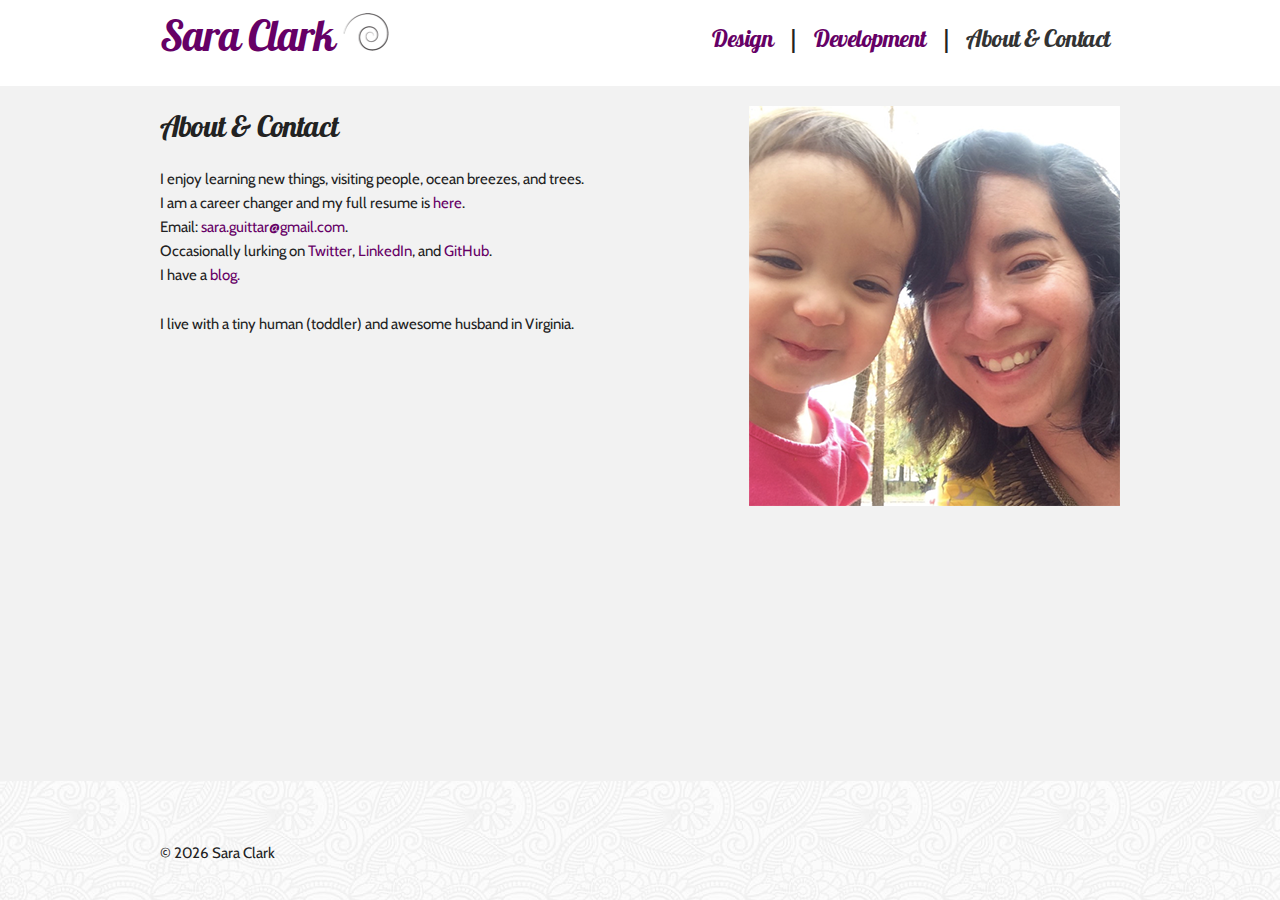
==== about-contact.html @ 99d881f7 "first commit" ====
<html>
<head>
	<title>Sara Clark, doer of things</title>
	<link rel="stylesheet" type="text/css" href="assets/css/global.css"/>
	<link rel="stylesheet" type="text/css" href="assets/css/skeleton.css"/>
	<link rel="icon" type="image" href="assets/css/images/spiral.ico"/>
</head>
<body>
<!--Header-->
<div class="wrapper">
	<div class="header">
		<div class="container">
			<div class="row">
				<div class="four columns">
					<h2><a href="index.html">Sara Clark</a> <img src="assets/css/images/spiral-smaller.png" id="logo" /></h2>
				</div><!--/4-->
				<div class="eight columns">
					<ul id="nav">
						<li><h5><a href="">Design</a></h5></li>
						<li><h5> | </h5></li> 
						<li><h5><a href="">Development</a></h5></li>
						<li><h5> | </h5></li>
						<li><h5><a href="about-contact.html" class="active">About & Contact</a></h5></li>
					</ul>
				</div><!--/8-->
			</div><!--/row-->
		</div><!--/container-->
	</div><!--/header-->
	<div class="container">
		<div class="row">
			<div class="one-half column about">
				<h4>About & Contact</h4>
				<p>I enjoy learning new things, visiting people, ocean breezes, and trees.<br>I am a career changer and my full resume is <a href="">here</a>. <br>Email: <a href="mailto:sara.guittar@gmail.com">sara.guittar@gmail.com</a>. <br>Occasionally lurking on <a href="https://twitter.com/Sara_G_Clark">Twitter</a>, <a href="https://www.linkedin.com/in/saragclark">LinkedIn</a>, and <a href="https://github.com/saraguittarclark/">GitHub</a>. <br>I have a <a href="http://www.saraguittarclark.github.io"> blog.</a></p>
				<p>I live with a tiny human (toddler) and awesome husband in Virginia.</p>	
			</div><!--/6-->
			<div class="one-half column about">
				<img src="assets/css/images/selfie.png"/>
			</div><!--/6-->
		</div><!--/row-->
	</div><!--/hero-->
<!--/Header-->
<!--main-->


<!--/main-->
<!--Footer-->
	<div class="footer">
		<div class="container">
			<div class="twelve columns">
			    <p>&copy; 
			        <script language="Javascript">
			// Perpetual Copyright Date so that it never has to be updated ever AGAIN!
			        var mydate=new Date();
			        var year=mydate.getYear();
			        if (year < 1000) year+=1900;
			        document.write(year +' Sara Clark')
			        </script></p>
		    </div><!--/12-->
		</div><!--/container-->
	</div><!--/footer-->
</div><!--/wrapper-->
<!--/Footer-->
<!--Scripts-->
<script src="https://ajax.googleapis.com/ajax/libs/jquery/2.1.3/jquery.min.js"></script>
<!--/scripts-->
</body>
</html>
---- assets/css/global.css ----
/* Import partial files */
/* Site Variables COLORS */
/* Typography */
@import url(https://fonts.googleapis.com/css?family=Lobster|Cabin);
h1, h2, h3, h4, h5, h6 {
  font-family: "Lobster", serif; }

p {
  font-family: "Cabin", sans-serif; }

a {
  color: #660066;
  text-decoration: none; }

a:hover {
  color: #330033; }

.active {
  color: #333333; }

li {
  display: inline-block;
  list-style-type: none;
  padding-right: 10px; }

#nav {
  margin-bottom: 0;
  padding-top: 10px;
  float: right; }

/* Structure - WHAT PIECES DO and their QUERIES*/
html {
  background-color: #F2F2F2; }

body {
  margin: 0; }

.about {
  margin-top: 20px; }
  @media (min-width: 400px) {
    .about img {
      float: none; } }
  @media (min-width: 550px) {
    .about img {
      float: right;
      height: 250px; } }
  @media (min-width: 830px) {
    .about img {
      float: right;
      height: 400px; } }

.hero {
  margin-top: 20px; }

.header {
  background-color: #FFFFFF;
  padding-top: 10px; }

.box {
  background-color: #FFFFFF;
  border-radius: 5px;
  height: 200px;
  width: 200px;
  float: left;
  margin-top: 10px;
  margin-left: 10px; }
  .box h4 {
    padding-top: 75px;
    text-align: center; }
  @media (min-width: 1024px) {
    .box {
      height: 250px;
      width: 250px;
      margin-left: 15px; } }
  @media (max-width: 550px) {
    .box {
      margin-left: 60px; } }

.footer {
  background: url("images/background.png");
  position: absolute;
  right: 0;
  bottom: 0;
  left: 0;
  padding: 1rem; }
  .footer p {
    margin-top: 50px;
    margin-right: 30px; }
  @media (max-width: 548px) {
    .footer {
      position: relative; } }

.demo {
  background-color: #FFFFFF;
  float: left;
  width: 220px;
  height: 190px;
  margin-top: 10px;
  margin-left: 10px; }

/* Header */
/* Sections */
/* Buttons */
.btn {
  background: #F2F2F2;
  color: #333333;
  display: inline-block; }

/* Footer */
---- assets/css/skeleton.css ----
/*
* Skeleton V2.0.4
* Copyright 2014, Dave Gamache
* www.getskeleton.com
* Free to use under the MIT license.
* http://www.opensource.org/licenses/mit-license.php
* 12/29/2014
*/


/* Table of contents
––––––––––––––––––––––––––––––––––––––––––––––––––
- Grid
- Base Styles
- Typography
- Links
- Buttons
- Forms
- Lists
- Code
- Tables
- Spacing
- Utilities
- Clearing
- Media Queries
*/


/* Grid
–––––––––––––––––––––––––––––––––––––––––––––––––– */
.container {
  position: relative;
  width: 100%;
  max-width: 960px;
  margin: 0 auto;
  padding: 0 20px;
  box-sizing: border-box; }
.column,
.columns {
  width: 100%;
  float: left;
  box-sizing: border-box; }

/* For devices larger than 400px */
@media (min-width: 400px) {
  .container {
    width: 85%;
    padding: 0; }
}

/* For devices larger than 550px */
@media (min-width: 550px) {
  .container {
    width: 80%; }
  .column,
  .columns {
    margin-left: 4%; }
  .column:first-child,
  .columns:first-child {
    margin-left: 0; }

  .one.column,
  .one.columns                    { width: 4.66666666667%; }
  .two.columns                    { width: 13.3333333333%; }
  .three.columns                  { width: 22%;            }
  .four.columns                   { width: 30.6666666667%; }
  .five.columns                   { width: 39.3333333333%; }
  .six.columns                    { width: 48%;            }
  .seven.columns                  { width: 56.6666666667%; }
  .eight.columns                  { width: 65.3333333333%; }
  .nine.columns                   { width: 74.0%;          }
  .ten.columns                    { width: 82.6666666667%; }
  .eleven.columns                 { width: 91.3333333333%; }
  .twelve.columns                 { width: 100%; margin-left: 0; }

  .one-third.column               { width: 30.6666666667%; }
  .two-thirds.column              { width: 65.3333333333%; }

  .one-half.column                { width: 48%; }

  /* Offsets */
  .offset-by-one.column,
  .offset-by-one.columns          { margin-left: 8.66666666667%; }
  .offset-by-two.column,
  .offset-by-two.columns          { margin-left: 17.3333333333%; }
  .offset-by-three.column,
  .offset-by-three.columns        { margin-left: 26%;            }
  .offset-by-four.column,
  .offset-by-four.columns         { margin-left: 34.6666666667%; }
  .offset-by-five.column,
  .offset-by-five.columns         { margin-left: 43.3333333333%; }
  .offset-by-six.column,
  .offset-by-six.columns          { margin-left: 52%;            }
  .offset-by-seven.column,
  .offset-by-seven.columns        { margin-left: 60.6666666667%; }
  .offset-by-eight.column,
  .offset-by-eight.columns        { margin-left: 69.3333333333%; }
  .offset-by-nine.column,
  .offset-by-nine.columns         { margin-left: 78.0%;          }
  .offset-by-ten.column,
  .offset-by-ten.columns          { margin-left: 86.6666666667%; }
  .offset-by-eleven.column,
  .offset-by-eleven.columns       { margin-left: 95.3333333333%; }

  .offset-by-one-third.column,
  .offset-by-one-third.columns    { margin-left: 34.6666666667%; }
  .offset-by-two-thirds.column,
  .offset-by-two-thirds.columns   { margin-left: 69.3333333333%; }

  .offset-by-one-half.column,
  .offset-by-one-half.columns     { margin-left: 52%; }

}


/* Base Styles
–––––––––––––––––––––––––––––––––––––––––––––––––– */
/* NOTE
html is set to 62.5% so that all the REM measurements throughout Skeleton
are based on 10px sizing. So basically 1.5rem = 15px :) */
html {
  font-size: 62.5%; }
body {
  font-size: 1.5em; /* currently ems cause chrome bug misinterpreting rems on body element */
  line-height: 1.6;
  font-weight: 400;
  font-family: "Raleway", "HelveticaNeue", "Helvetica Neue", Helvetica, Arial, sans-serif;
  color: #222; }


/* Typography
–––––––––––––––––––––––––––––––––––––––––––––––––– */
h1, h2, h3, h4, h5, h6 {
  margin-top: 0;
  margin-bottom: 2rem;
  font-weight: 300; }
h1 { font-size: 4.0rem; line-height: 1.2;  letter-spacing: -.1rem;}
h2 { font-size: 3.6rem; line-height: 1.25; letter-spacing: -.1rem; }
h3 { font-size: 3.0rem; line-height: 1.3;  letter-spacing: -.1rem; }
h4 { font-size: 2.4rem; line-height: 1.35; letter-spacing: -.08rem; }
h5 { font-size: 1.8rem; line-height: 1.5;  letter-spacing: -.05rem; }
h6 { font-size: 1.5rem; line-height: 1.6;  letter-spacing: 0; }

/* Larger than phablet */
@media (min-width: 1100px) {
  h1 { font-size: 5.0rem; }
  h2 { font-size: 4.2rem; }
  h3 { font-size: 3.6rem; }
  h4 { font-size: 3.0rem; }
  h5 { font-size: 2.4rem; }
  h6 { font-size: 1.5rem; }
}

p {
  margin-top: 0; }


/* Links
–––––––––––––––––––––––––––––––––––––––––––––––––– */
/*a {
  color: #1EAEDB; }
a:hover {
  color: #0FA0CE; }*/


/* Buttons
–––––––––––––––––––––––––––––––––––––––––––––––––– */
.button,
button,
input[type="submit"],
input[type="reset"],
input[type="button"] {
  display: inline-block;
  height: 38px;
  padding: 0 30px;
  color: #555;
  text-align: center;
  font-size: 11px;
  font-weight: 600;
  line-height: 38px;
  letter-spacing: .1rem;
  text-transform: uppercase;
  text-decoration: none;
  white-space: nowrap;
  background-color: transparent;
  border-radius: 4px;
  border: 1px solid #bbb;
  cursor: pointer;
  box-sizing: border-box; }
.button:hover,
button:hover,
input[type="submit"]:hover,
input[type="reset"]:hover,
input[type="button"]:hover,
.button:focus,
button:focus,
input[type="submit"]:focus,
input[type="reset"]:focus,
input[type="button"]:focus {
  color: #333;
  border-color: #888;
  outline: 0; }
.button.button-primary,
button.button-primary,
input[type="submit"].button-primary,
input[type="reset"].button-primary,
input[type="button"].button-primary {
  color: #FFF;
  background-color: #33C3F0;
  border-color: #33C3F0; }
.button.button-primary:hover,
button.button-primary:hover,
input[type="submit"].button-primary:hover,
input[type="reset"].button-primary:hover,
input[type="button"].button-primary:hover,
.button.button-primary:focus,
button.button-primary:focus,
input[type="submit"].button-primary:focus,
input[type="reset"].button-primary:focus,
input[type="button"].button-primary:focus {
  color: #FFF;
  background-color: #1EAEDB;
  border-color: #1EAEDB; }


/* Forms
–––––––––––––––––––––––––––––––––––––––––––––––––– */
input[type="email"],
input[type="number"],
input[type="search"],
input[type="text"],
input[type="tel"],
input[type="url"],
input[type="password"],
textarea,
select {
  height: 38px;
  padding: 6px 10px; /* The 6px vertically centers text on FF, ignored by Webkit */
  background-color: #fff;
  border: 1px solid #D1D1D1;
  border-radius: 4px;
  box-shadow: none;
  box-sizing: border-box; }
/* Removes awkward default styles on some inputs for iOS */
input[type="email"],
input[type="number"],
input[type="search"],
input[type="text"],
input[type="tel"],
input[type="url"],
input[type="password"],
textarea {
  -webkit-appearance: none;
     -moz-appearance: none;
          appearance: none; }
textarea {
  min-height: 65px;
  padding-top: 6px;
  padding-bottom: 6px; }
input[type="email"]:focus,
input[type="number"]:focus,
input[type="search"]:focus,
input[type="text"]:focus,
input[type="tel"]:focus,
input[type="url"]:focus,
input[type="password"]:focus,
textarea:focus,
select:focus {
  border: 1px solid #33C3F0;
  outline: 0; }
label,
legend {
  display: block;
  margin-bottom: .5rem;
  font-weight: 600; }
fieldset {
  padding: 0;
  border-width: 0; }
input[type="checkbox"],
input[type="radio"] {
  display: inline; }
label > .label-body {
  display: inline-block;
  margin-left: .5rem;
  font-weight: normal; }


/* Lists
–––––––––––––––––––––––––––––––––––––––––––––––––– */
ul {
  list-style: circle inside; }
ol {
  list-style: decimal inside; }
ol, ul {
  padding-left: 0;
  margin-top: 0; }
ul ul,
ul ol,
ol ol,
ol ul {
  margin: 1.5rem 0 1.5rem 3rem;
  font-size: 90%; }
li {
  margin-bottom: 1rem; }


/* Code
–––––––––––––––––––––––––––––––––––––––––––––––––– */
code {
  padding: .2rem .5rem;
  margin: 0 .2rem;
  font-size: 90%;
  white-space: nowrap;
  background: #F1F1F1;
  border: 1px solid #E1E1E1;
  border-radius: 4px; }
pre > code {
  display: block;
  padding: 1rem 1.5rem;
  white-space: pre; }


/* Tables
–––––––––––––––––––––––––––––––––––––––––––––––––– */
th,
td {
  padding: 12px 15px;
  text-align: left;
  border-bottom: 1px solid #E1E1E1; }
th:first-child,
td:first-child {
  padding-left: 0; }
th:last-child,
td:last-child {
  padding-right: 0; }


/* Spacing
–––––––––––––––––––––––––––––––––––––––––––––––––– */
button,
.button {
  margin-bottom: 1rem; }
input,
textarea,
select,
fieldset {
  margin-bottom: 1.5rem; }
pre,
blockquote,
dl,
figure,
table,
p,
ul,
ol,
form {
  margin-bottom: 2.5rem; }


/* Utilities
–––––––––––––––––––––––––––––––––––––––––––––––––– */
.u-full-width {
  width: 100%;
  box-sizing: border-box; }
.u-max-full-width {
  max-width: 100%;
  box-sizing: border-box; }
.u-pull-right {
  float: right; }
.u-pull-left {
  float: left; }


/* Misc
–––––––––––––––––––––––––––––––––––––––––––––––––– */
hr {
  margin-top: 3rem;
  margin-bottom: 3.5rem;
  border-width: 0;
  border-top: 1px solid #E1E1E1; }


/* Clearing
–––––––––––––––––––––––––––––––––––––––––––––––––– */

/* Self Clearing Goodness */
.container:after,
.row:after,
.u-cf {
  content: "";
  display: table;
  clear: both; }


/* Media Queries
–––––––––––––––––––––––––––––––––––––––––––––––––– */
/*
Note: The best way to structure the use of media queries is to create the queries
near the relevant code. For example, if you wanted to change the styles for buttons
on small devices, paste the mobile query code up in the buttons section and style it
there.
*/


/* Larger than mobile */
@media (min-width: 400px) {}

/* Larger than phablet (also point when grid becomes active) */
@media (min-width: 550px) {}

/* Larger than tablet */
@media (min-width: 750px) {}

/* Larger than desktop */
@media (min-width: 1000px) {}

/* Larger than Desktop HD */
@media (min-width: 1200px) {}
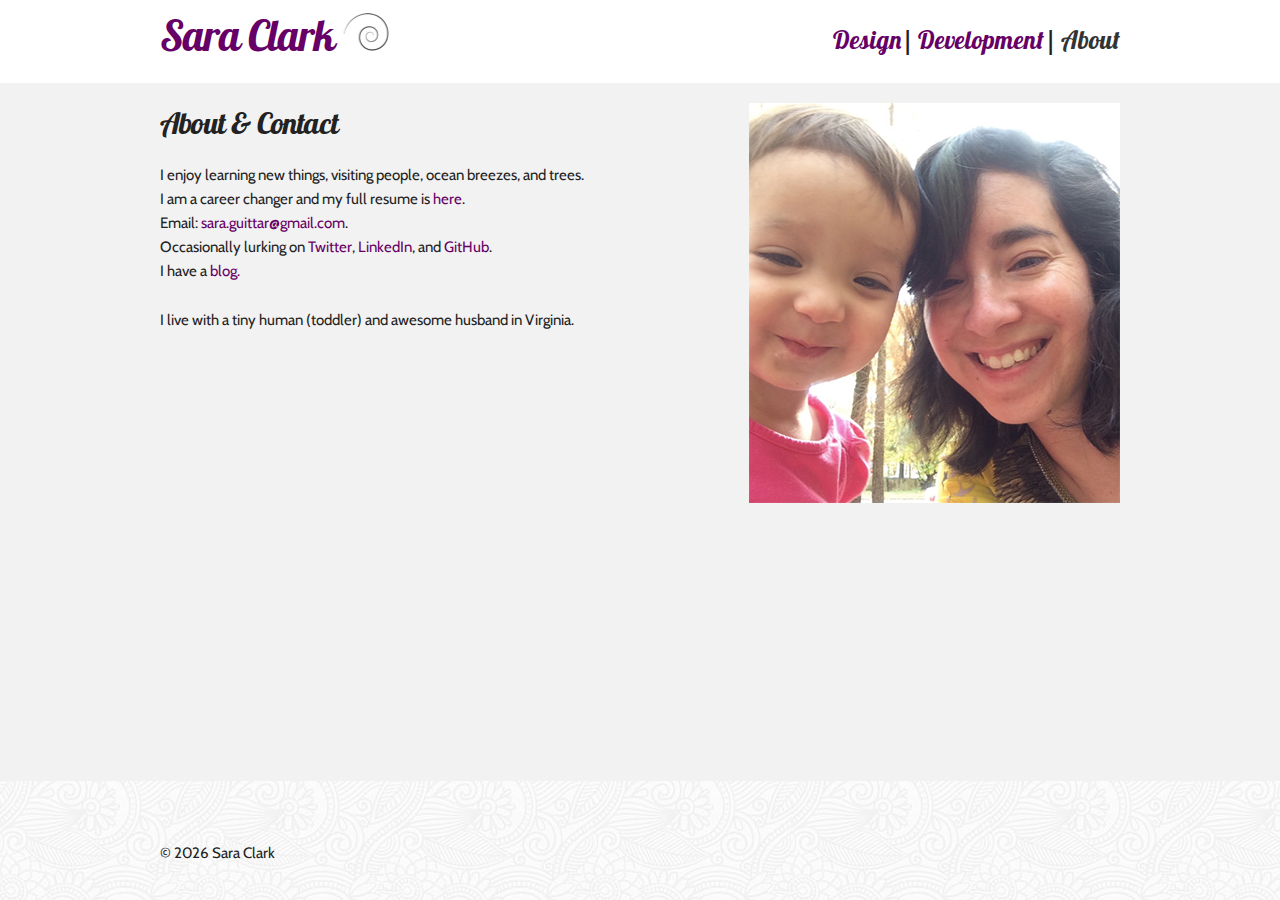
==== commit 09af62c4: "added things" ====
--- a/about-contact.html
+++ b/about-contact.html
@@ -4,6 +4,8 @@
 	<link rel="stylesheet" type="text/css" href="assets/css/global.css"/>
 	<link rel="stylesheet" type="text/css" href="assets/css/skeleton.css"/>
 	<link rel="icon" type="image" href="assets/css/images/spiral.ico"/>
+		<!-- add meta viewport thingie -->
+	<meta name="viewport" content="width=device-width, initial-scale=1.0">
 </head>
 <body>
 <!--Header-->
@@ -11,18 +13,17 @@
 	<div class="header">
 		<div class="container">
 			<div class="row">
-				<div class="four columns">
+				<div class="six columns">
 					<h2><a href="index.html">Sara Clark</a> <img src="assets/css/images/spiral-smaller.png" id="logo" /></h2>
-				</div><!--/4-->
-				<div class="eight columns">
+				</div>
+				<div class="six columns">
 					<ul id="nav">
-						<li><h5><a href="">Design</a></h5></li>
-						<li><h5> | </h5></li> 
-						<li><h5><a href="">Development</a></h5></li>
-						<li><h5> | </h5></li>
-						<li><h5><a href="about-contact.html" class="active">About & Contact</a></h5></li>
+						<!-- no need to use h5's just style the list items -->
+						<li><a href="design.html">Design</a></li>
+						<li><a href="">Development</a></li>
+						<li><a href="about-contact.html" class="active">About</a></li>
 					</ul>
-				</div><!--/8-->
+				</div><!--/6-->
 			</div><!--/row-->
 		</div><!--/container-->
 	</div><!--/header-->
--- a/assets/css/global.css
+++ b/assets/css/global.css
@@ -18,15 +18,19 @@
 .active {
   color: #333333; }
 
-li {
-  display: inline-block;
-  list-style-type: none;
-  padding-right: 10px; }
-
 #nav {
   margin-bottom: 0;
-  padding-top: 10px;
-  float: right; }
+  padding-top: 10px; }
+  #nav li {
+    display: inline-block;
+    font-family: "Lobster", serif;
+    font-size: 2.5rem;
+    list-style-type: none; }
+  #nav li:after {
+    content: "|";
+    font-family: "Lobster"; }
+  #nav li:last-child:after {
+    content: ""; }
 
 /* Structure - WHAT PIECES DO and their QUERIES*/
 html {
@@ -55,6 +59,14 @@
 .header {
   background-color: #FFFFFF;
   padding-top: 10px; }
+  @media (max-width: 820px) {
+    .header .six.columns {
+      float: left;
+      margin-left: 0px;
+      width: 98%; } }
+  @media (min-width: 820px) {
+    .header #nav {
+      float: right; } }
 
 .box {
   background-color: #FFFFFF;
@@ -90,13 +102,11 @@
     .footer {
       position: relative; } }
 
-.demo {
-  background-color: #FFFFFF;
-  float: left;
-  width: 220px;
-  height: 190px;
-  margin-top: 10px;
-  margin-left: 10px; }
+#examples {
+  position: relative; }
+
+.small {
+  display: none; }
 
 /* Header */
 /* Sections */
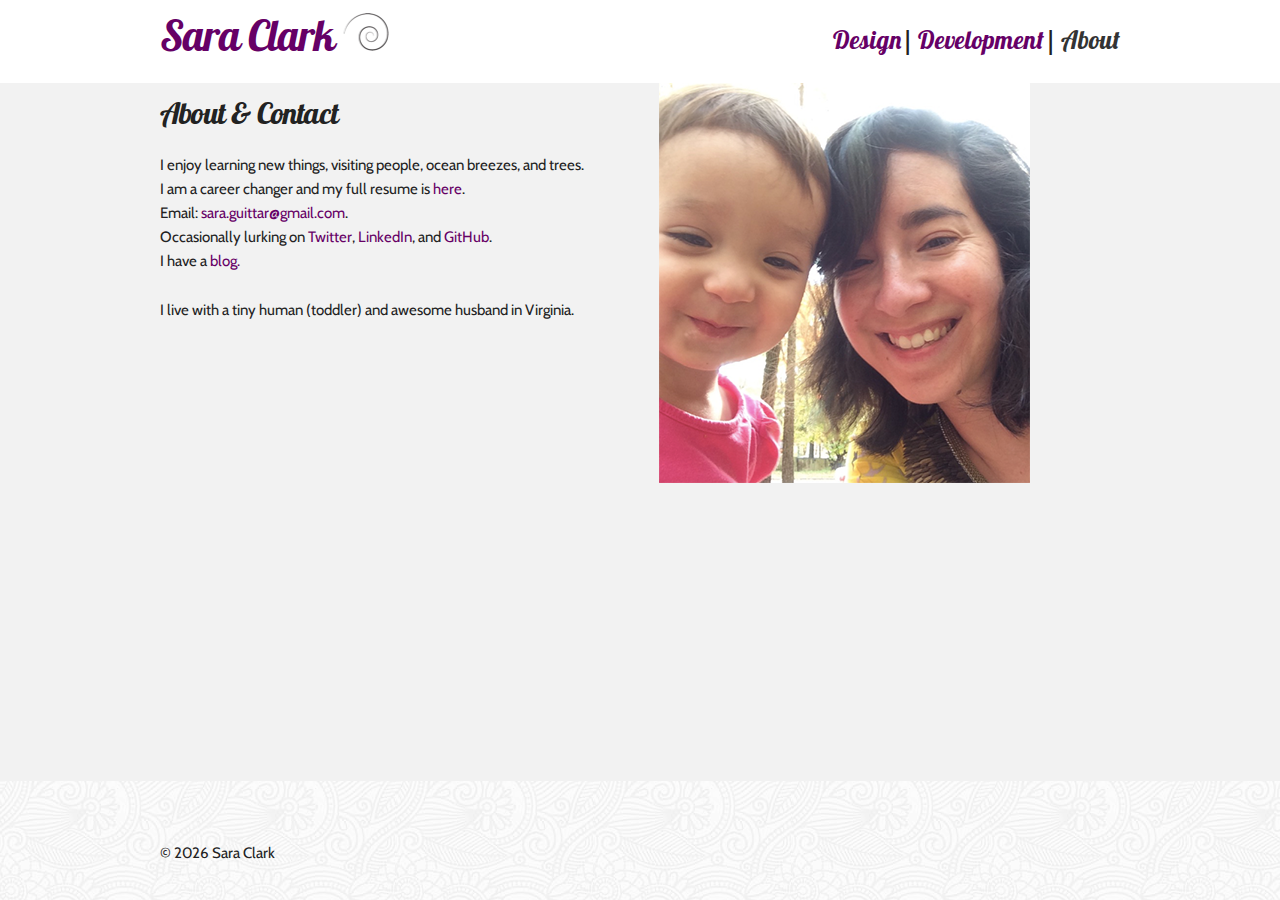
==== commit 9ac254e0: "added resume and responsive images" ====
--- a/about-contact.html
+++ b/about-contact.html
@@ -29,13 +29,13 @@
 	</div><!--/header-->
 	<div class="container">
 		<div class="row">
-			<div class="one-half column about">
-				<h4>About & Contact</h4>
-				<p>I enjoy learning new things, visiting people, ocean breezes, and trees.<br>I am a career changer and my full resume is <a href="">here</a>. <br>Email: <a href="mailto:sara.guittar@gmail.com">sara.guittar@gmail.com</a>. <br>Occasionally lurking on <a href="https://twitter.com/Sara_G_Clark">Twitter</a>, <a href="https://www.linkedin.com/in/saragclark">LinkedIn</a>, and <a href="https://github.com/saraguittarclark/">GitHub</a>. <br>I have a <a href="http://www.saraguittarclark.github.io"> blog.</a></p>
+			<div class="one-half column">
+				<h4 class="movedown">About & Contact</h4>
+				<p>I enjoy learning new things, visiting people, ocean breezes, and trees.<br>I am a career changer and my full resume is <a href="resume-sgclark.html">here</a>. <br>Email: <a href="mailto:sara.guittar@gmail.com">sara.guittar@gmail.com</a>. <br>Occasionally lurking on <a href="https://twitter.com/Sara_G_Clark">Twitter</a>, <a href="https://www.linkedin.com/in/saragclark">LinkedIn</a>, and <a href="https://github.com/saraguittarclark/">GitHub</a>. <br>I have a <a href="http://www.saraguittarclark.github.io"> blog.</a></p>
 				<p>I live with a tiny human (toddler) and awesome husband in Virginia.</p>	
 			</div><!--/6-->
-			<div class="one-half column about">
-				<img src="assets/css/images/selfie.png"/>
+			<div class="one-half column">
+				<img class="u-max-full-width" src="assets/css/images/selfie.png"/>
 			</div><!--/6-->
 		</div><!--/row-->
 	</div><!--/hero-->
--- a/assets/css/global.css
+++ b/assets/css/global.css
@@ -32,26 +32,15 @@
   #nav li:last-child:after {
     content: ""; }
 
+#cabin {
+  font-family: "Cabin", sans-serif; }
+
 /* Structure - WHAT PIECES DO and their QUERIES*/
 html {
   background-color: #F2F2F2; }
 
 body {
   margin: 0; }
-
-.about {
-  margin-top: 20px; }
-  @media (min-width: 400px) {
-    .about img {
-      float: none; } }
-  @media (min-width: 550px) {
-    .about img {
-      float: right;
-      height: 250px; } }
-  @media (min-width: 830px) {
-    .about img {
-      float: right;
-      height: 400px; } }
 
 .hero {
   margin-top: 20px; }
@@ -105,8 +94,21 @@
 #examples {
   position: relative; }
 
-.small {
-  display: none; }
+.u-max-full-width {
+  max-width: 100%;
+  box-sizing: border-box; }
+
+#border {
+  border: solid 1px #333333; }
+
+.mobile {
+  height: 500px; }
+  @media (min-width: 1000px) {
+    .mobile {
+      margin-left: 75px; } }
+
+.movedown {
+  margin-top: 10px; }
 
 /* Header */
 /* Sections */
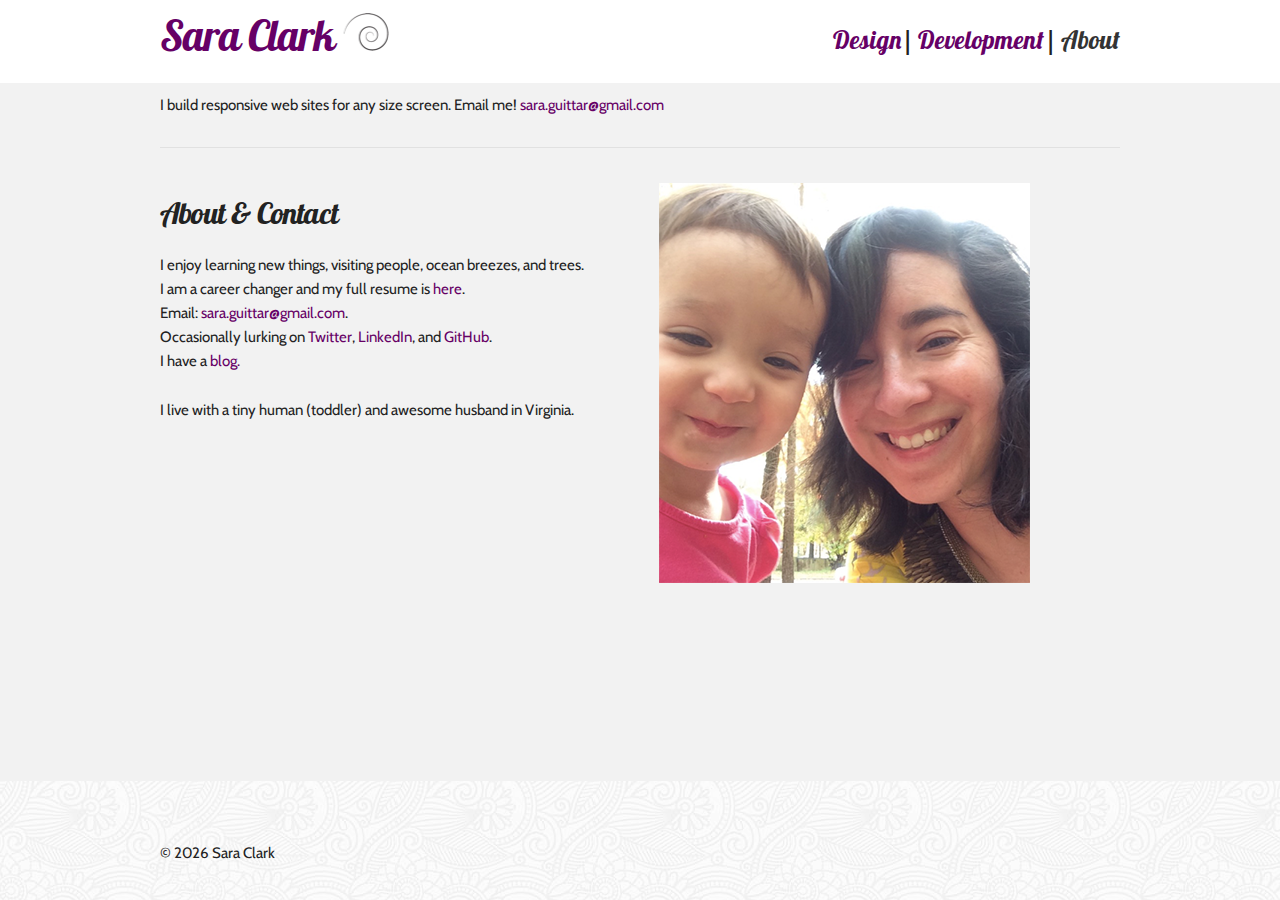
==== commit 82ee91b8: "resume added and case writeups" ====
--- a/about-contact.html
+++ b/about-contact.html
@@ -18,7 +18,6 @@
 				</div>
 				<div class="six columns">
 					<ul id="nav">
-						<!-- no need to use h5's just style the list items -->
 						<li><a href="design.html">Design</a></li>
 						<li><a href="">Development</a></li>
 						<li><a href="about-contact.html" class="active">About</a></li>
@@ -28,6 +27,12 @@
 		</div><!--/container-->
 	</div><!--/header-->
 	<div class="container">
+		<div class="row">
+			<div class="twelve columns">
+				<p class="movedown">I build responsive web sites for any size screen. Email me! <a href="mailto:sara.guittar@gmail.com">sara.guittar@gmail.com</a></p>
+				<hr>
+			</div> <!-- /twelve -->
+		</div> <!-- /row -->
 		<div class="row">
 			<div class="one-half column">
 				<h4 class="movedown">About & Contact</h4>
--- a/assets/css/global.css
+++ b/assets/css/global.css
@@ -103,9 +103,6 @@
 
 .mobile {
   height: 500px; }
-  @media (min-width: 1000px) {
-    .mobile {
-      margin-left: 75px; } }
 
 .movedown {
   margin-top: 10px; }
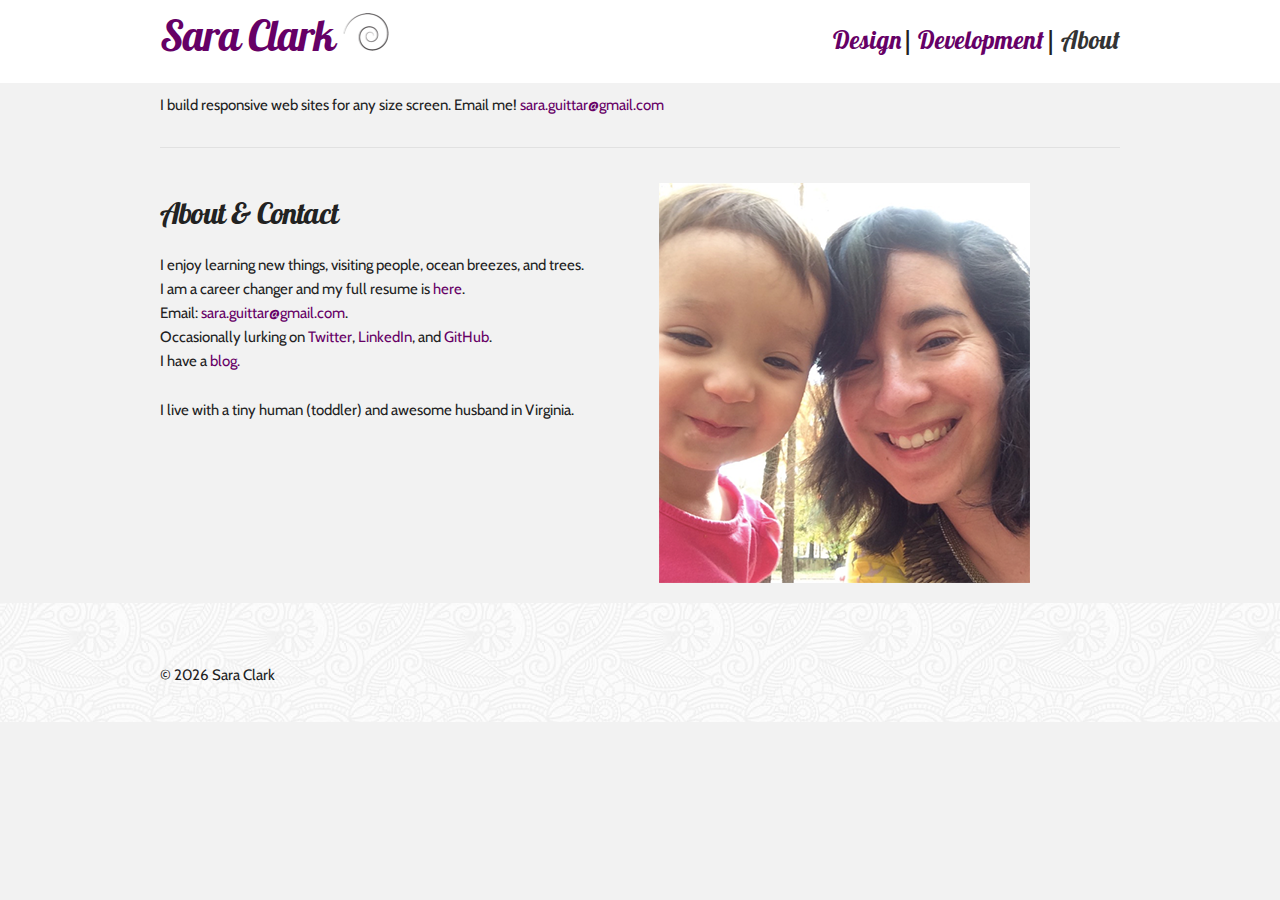
==== commit 4e61f248: "margin to images and cleaner headers" ====
--- a/about-contact.html
+++ b/about-contact.html
@@ -14,7 +14,7 @@
 		<div class="container">
 			<div class="row">
 				<div class="six columns">
-					<h2><a href="index.html">Sara Clark</a> <img src="assets/css/images/spiral-smaller.png" id="logo" /></h2>
+					<h2 class="fancy"><a href="index.html">Sara Clark</a> <img src="assets/css/images/spiral-smaller.png" id="logo" /></h2>
 				</div>
 				<div class="six columns">
 					<ul id="nav">
@@ -35,7 +35,7 @@
 		</div> <!-- /row -->
 		<div class="row">
 			<div class="one-half column">
-				<h4 class="movedown">About & Contact</h4>
+				<h4 class="movedown fancy">About & Contact</h4>
 				<p>I enjoy learning new things, visiting people, ocean breezes, and trees.<br>I am a career changer and my full resume is <a href="resume-sgclark.html">here</a>. <br>Email: <a href="mailto:sara.guittar@gmail.com">sara.guittar@gmail.com</a>. <br>Occasionally lurking on <a href="https://twitter.com/Sara_G_Clark">Twitter</a>, <a href="https://www.linkedin.com/in/saragclark">LinkedIn</a>, and <a href="https://github.com/saraguittarclark/">GitHub</a>. <br>I have a <a href="http://www.saraguittarclark.github.io"> blog.</a></p>
 				<p>I live with a tiny human (toddler) and awesome husband in Virginia.</p>	
 			</div><!--/6-->
@@ -50,7 +50,7 @@
 
 <!--/main-->
 <!--Footer-->
-	<div class="footer">
+	<div class="footer" id="moving-footer">
 		<div class="container">
 			<div class="twelve columns">
 			    <p>&copy; 
--- a/assets/css/global.css
+++ b/assets/css/global.css
@@ -2,11 +2,11 @@
 /* Site Variables COLORS */
 /* Typography */
 @import url(https://fonts.googleapis.com/css?family=Lobster|Cabin);
-h1, h2, h3, h4, h5, h6 {
+h1, h2, h3, h4, h5, h6, p {
+  font-family: "Cabin", sans-serif; }
+
+.fancy {
   font-family: "Lobster", serif; }
-
-p {
-  font-family: "Cabin", sans-serif; }
 
 a {
   color: #660066;
@@ -91,7 +91,7 @@
     .footer {
       position: relative; } }
 
-#examples {
+#moving-footer {
   position: relative; }
 
 .u-max-full-width {
@@ -104,8 +104,14 @@
 .mobile {
   height: 500px; }
 
+img {
+  margin-bottom: 20px; }
+
 .movedown {
   margin-top: 10px; }
+
+#logo {
+  margin-bottom: 0px; }
 
 /* Header */
 /* Sections */
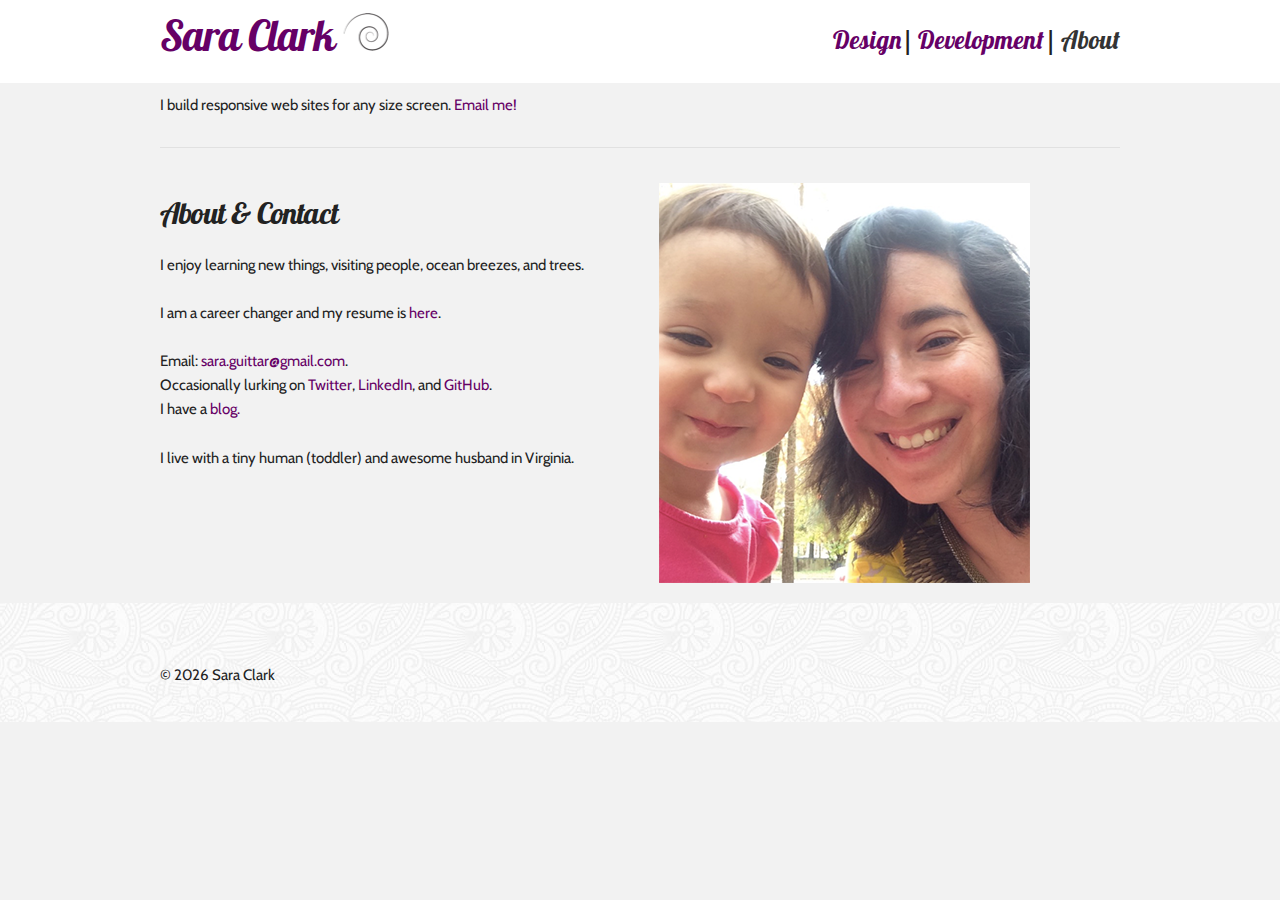
==== commit 1ba20431: "shifted resume button/link positioning" ====
--- a/about-contact.html
+++ b/about-contact.html
@@ -26,17 +26,19 @@
 			</div><!--/row-->
 		</div><!--/container-->
 	</div><!--/header-->
+<!--/Header-->
+<!--main-->
 	<div class="container">
 		<div class="row">
 			<div class="twelve columns">
-				<p class="movedown">I build responsive web sites for any size screen. Email me! <a href="mailto:sara.guittar@gmail.com">sara.guittar@gmail.com</a></p>
+				<p class="movedown">I build responsive web sites for any size screen. <a href="mailto:sara.guittar@gmail.com">Email me!</a></p>
 				<hr>
 			</div> <!-- /twelve -->
 		</div> <!-- /row -->
 		<div class="row">
 			<div class="one-half column">
 				<h4 class="movedown fancy">About & Contact</h4>
-				<p>I enjoy learning new things, visiting people, ocean breezes, and trees.<br>I am a career changer and my full resume is <a href="resume-sgclark.html">here</a>. <br>Email: <a href="mailto:sara.guittar@gmail.com">sara.guittar@gmail.com</a>. <br>Occasionally lurking on <a href="https://twitter.com/Sara_G_Clark">Twitter</a>, <a href="https://www.linkedin.com/in/saragclark">LinkedIn</a>, and <a href="https://github.com/saraguittarclark/">GitHub</a>. <br>I have a <a href="http://www.saraguittarclark.github.io"> blog.</a></p>
+				<p>I enjoy learning new things, visiting people, ocean breezes, and trees.<br><br>I am a career changer and my resume is <a href="resume-sgclark.html">here</a>. <br><br>Email: <a href="mailto:sara.guittar@gmail.com">sara.guittar@gmail.com</a>. <br>Occasionally lurking on <a href="https://twitter.com/Sara_G_Clark">Twitter</a>, <a href="https://www.linkedin.com/in/saragclark">LinkedIn</a>, and <a href="https://github.com/saraguittarclark/">GitHub</a>. <br>I have a <a href="http://www.saraguittarclark.github.io"> blog.</a></p>
 				<p>I live with a tiny human (toddler) and awesome husband in Virginia.</p>	
 			</div><!--/6-->
 			<div class="one-half column">
@@ -44,9 +46,9 @@
 			</div><!--/6-->
 		</div><!--/row-->
 	</div><!--/hero-->
-<!--/Header-->
-<!--main-->
 
+
+<!--ADD html RESUME HERE-->
 
 <!--/main-->
 <!--Footer-->
--- a/assets/css/global.css
+++ b/assets/css/global.css
@@ -34,6 +34,11 @@
 
 #cabin {
   font-family: "Cabin", sans-serif; }
+
+@media (min-width: 820px) {
+  #resume-button {
+    float: right;
+    margin-top: 5px; } }
 
 /* Structure - WHAT PIECES DO and their QUERIES*/
 html {
